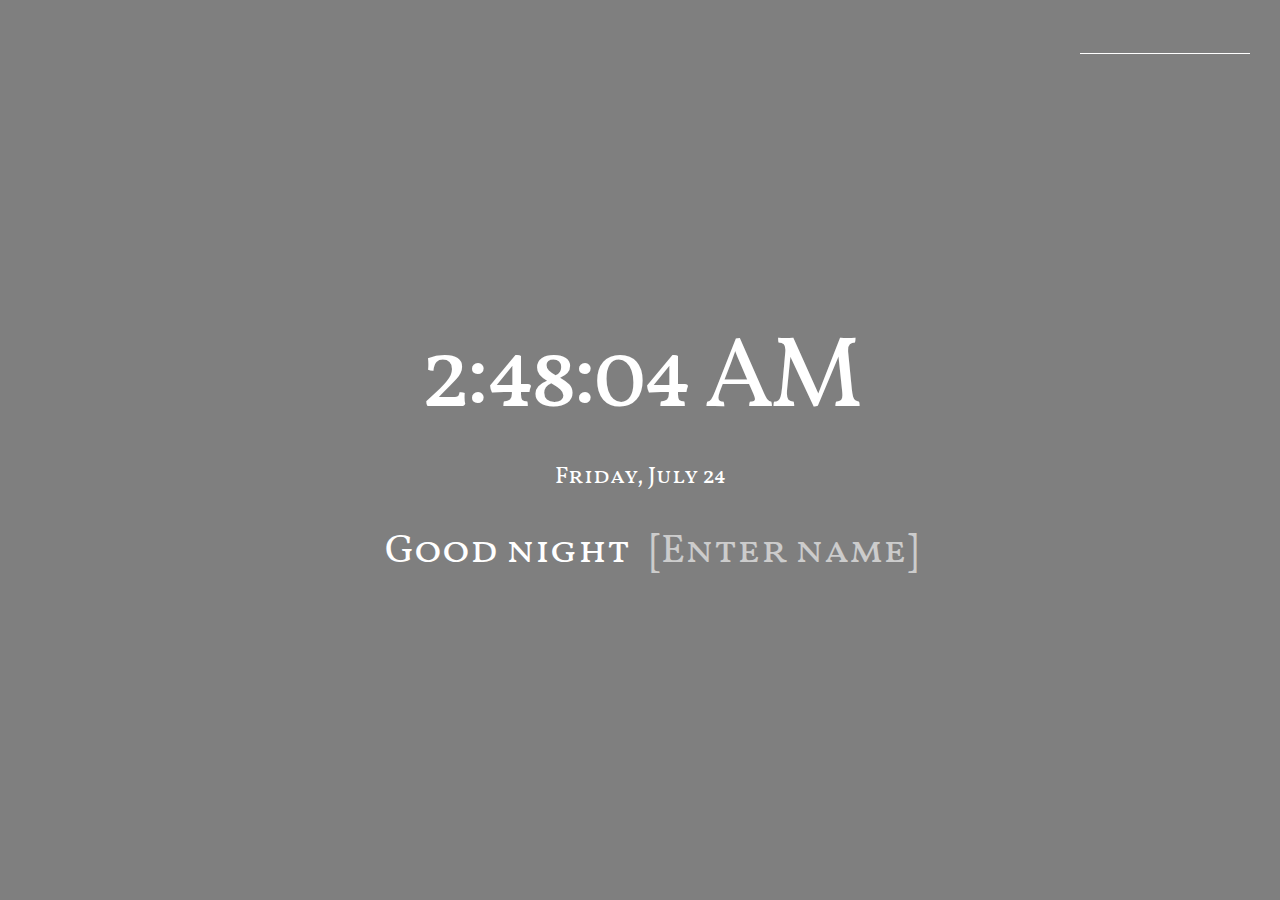
==== src/index.html @ 43291355 "feat: did clock, calendar, greeting" ====
<!DOCTYPE html>
<html lang="en">
<head>
  <meta charset="UTF-8"/>
  <meta name="viewport" content="width=device-width, initial-scale=1.0"/>
  <link href="https://fonts.googleapis.com/css?family=Vollkorn+SC:regular,600,700,900" rel="stylesheet" />
  <!-- <link href="assets/favicon.ico" rel="shortcut icon"/> -->
  <link rel="stylesheet" type="text/css" href="./style.css">
  <title>Momentum</title>
</head>
<body>
  <header class="header">
    <div class="player">
      <div class="player-controls">
        <button class="play-prev player-icon"></button>
        <button class="play player-icon"></button>
        <button class="play-next player-icon"></button>
      </div>
      <ul class="play-list"></ul>
    </div>
    <div class="weather">
      <input type="text" class="city" />
      <i class="weather-icon owf"></i>
      <div class="weather-error"></div>
      <div class="description-container">
        <span class="temperature"></span>
        <span class="weather-description"></span>
      </div>
      <div class="wind"></div>
      <div class="humidity"></div>
    </div>
  </header>
  <main class="main">
    <div class="slider-icons">
      <button class="slide-prev slider-icon"></button>
      <button class="slide-next slider-icon"></button>
    </div>
    <time class="time"></time>
    <date class="date"></date>
    <div class="greeting-container">
      <span class="greeting"></span>
      <input type="text" placeholder="[Enter name]" class="name"/>
    </div>
  </main>
  <footer class="footer">
    <button class="change-quote"></button>
    <div>
      <div class="quote"></div>
      <div class="author"></div>
    </div>
  </footer>
  <script src="./script.js"></script>
</body>
</html>
---- src/style.css ----
@font-face {
  font-family: 'Friz Quadrata Std';
  src: url('FrizQuadrataStd-Bold.eot');
  src: local('Friz Quadrata Std Bold'), local('FrizQuadrataStd-Bold'),
      url('FrizQuadrataStd-Bold.eot?#iefix') format('embedded-opentype'),
      url('FrizQuadrataStd-Bold.woff2') format('woff2'),
      url('FrizQuadrataStd-Bold.woff') format('woff'),
      url('FrizQuadrataStd-Bold.ttf') format('truetype');
  font-weight: bold;
  font-style: normal;
  font-display: swap;
}

@font-face {
  font-family: 'Friz Quadrata Std';
  src: url('FrizQuadrataStd.eot');
  src: local('Friz Quadrata Std Medium'), local('FrizQuadrataStd'),
      url('FrizQuadrataStd.eot?#iefix') format('embedded-opentype'),
      url('FrizQuadrataStd.woff2') format('woff2'),
      url('FrizQuadrataStd.woff') format('woff'),
      url('FrizQuadrataStd.ttf') format('truetype');
  font-weight: 500;
  font-style: normal;
  font-display: swap;
}


body {
  min-width: 480px;
  min-height: 100vh;
  font-size: 16px;
  color: #fff;
  text-align: center;
  background: rgba(0, 0, 0, 0.5);
  background-blend-mode: multiply;
  font-family: 'Vollkorn SC';
}

  * {
    box-sizing: border-box;
    margin: 0;
    padding: 0;
  }
  
  body {
    min-width: 480px;
    min-height: 100vh;
    font-size: 16px;
    color: #fff;
    text-align: center;
    background: url("../assets/img/bg.jpg") center/cover, rgba(0, 0, 0, 0.5);
    background-blend-mode: multiply;
    transition: background-image 1s ease-in-out;
  }
  
  .header {
    display: flex;
    justify-content: space-between;
    align-items: flex-start;
    width: 100%;
    height: 30vh;
    min-height: 220px;  
    padding: 20px;
  }
  
  .player-controls {
    display: flex;
    align-items: center;
    justify-content: space-between;
    width: 120px;
    margin-bottom: 28px;
  }
  
  .play-list {
    text-align: left;
  }
  
  .play-item {
    position: relative;
    padding: 5px;
    padding-left: 20px;
    list-style: none;
    opacity: .8;
    cursor: pointer;
    transition: .3s;
  }
  
  .play-item:hover {
    opacity: 1;
  }
  
  .play-item::before {
    content: "\2713";  
    position: absolute;
    left: 0;
    top: 2px;
    font-weight: 900;
  }
  
  .item-active::before {
    color: #C5B358;
  }
  
  .player-icon,
  .slider-icon,
  .change-quote {
    width: 32px;
    height: 32px;
    background-size: 32px 32px;
    background-position: center center;
    background-repeat: no-repeat;
    background-color: transparent;
    border: 0;
    outline: 0;
    opacity: .8;
    cursor: pointer;
    transition: .3s;  
  }
  
  .player-icon:hover,
  .slider-icon:hover,
  .change-quote:hover {
    opacity: 1;
  }
  
  .player-icon:active,
  .slider-icon:active,
  .change-quote:active {
    border: 0;
    outline: 0;  
    transform: scale(1.1);
  }
  
  .play {
    width: 40px;
    height: 40px;
    background-size: 40px 40px;
    background-image: url("../assets/svg/play.svg");
  }
  
  .pause {
    background-image: url("../assets/svg/pause.svg");
  }
  
  .play-prev {
    background-image: url("../assets/svg/play-prev.svg");
  }
  
  .play-next {
    background-image: url("../assets/svg/play-next.svg");
  }
  
  .weather {
    display: flex;
    flex-direction: column;
    justify-content: space-between;
    align-items: flex-start;
    row-gap: 5px;
    width: 180px;
    min-height: 180px;  
    text-align: left;
  }
  
  .weather-error {
    margin-top: -10px;
  }
  
  .description-container {
    display: flex;
    flex-wrap: wrap;
    justify-content: flex-start;
    align-items: center;
    column-gap: 12px;
  }
  
  .weather-icon {
    font-size: 44px;
  }
  
  .city {
    width: 170px;
    height: 34px;
    padding: 5px;
    font-size: 20px;
    line-height: 24px;
    color: #fff;  
    border: 0;
    outline: 0;
    border-bottom: 1px solid #fff;
    background-color: transparent;
  }
  
  .city::placeholder {  
    font-size: 20px;
    color: #fff;
    opacity: .6;
  }
  
  .main {
    position: relative;
    display: flex;
    flex-direction: column;
    justify-content: center;
    align-items: center;
    width: 100%;
    height: 40vh;
    min-height: 260px;  
    padding: 20px;
  }
  
  .slider-icon {
    position: absolute;
    top: 50%;
    margin-top: -16px;
    cursor: pointer;
  }
  
  .slide-prev {
    left: 20px;
    background-image: url("../assets/svg/slider-prev.svg");
  }
  
  .slide-next {
    right: 20px;
    background-image: url("../assets/svg/slider-next.svg");
  }
  
  .time {
    min-height: 124px;
    margin-bottom: 10px;
    font-size: 100px;
    letter-spacing: -4px;  
  }
  
  .date {
    min-height: 28px;
    font-size: 24px;
    margin-bottom: 20px;
  }
  
  .greeting-container {
    display: flex;
    flex-wrap: wrap;
    justify-content: stretch;
    align-items: center;
    min-height: 48px;
    width: 100vw;
    font-size: 40px;
  }
  
  .greeting {
    flex: 1;  
    padding: 10px;
    text-align: right;
  }
  
  .name {
    flex: 1;
    max-width: 50%;
    padding: 10px;
    font-size: 40px;
    text-align: left;
    color: #fff;
    font-family: 'Vollkorn SC';
    background-color: transparent;
    border: 0;
    outline: 0;
  }
  
  .name::placeholder {
    color: #fff;
    opacity: .6;
  }
  
  .footer {
    display: flex;
    flex-direction: column;
    justify-content: flex-end;
    align-items: center;
    width: 100%;
    height: 30vh;
    min-height: 160px;  
    padding: 20px;
  }
  
  .change-quote {
    margin-bottom: 30px;
    background-image: url("../assets/svg/reload.svg");  
  }
  
  .quote {
    min-height: 32px;
  }
  
  .author {
    min-height: 20px;
  }
  
  @media (max-width: 768px) {
    .time {
      min-height: 80px;
      font-size: 72px;    
    }
  
    .greeting-container {
      min-height: 40px;
      font-size: 32px;
    }
  
    .greeting {
      padding: 5px;
    }
  
    .name {
      font-size: 32px;
      padding: 5px;
    }
  }
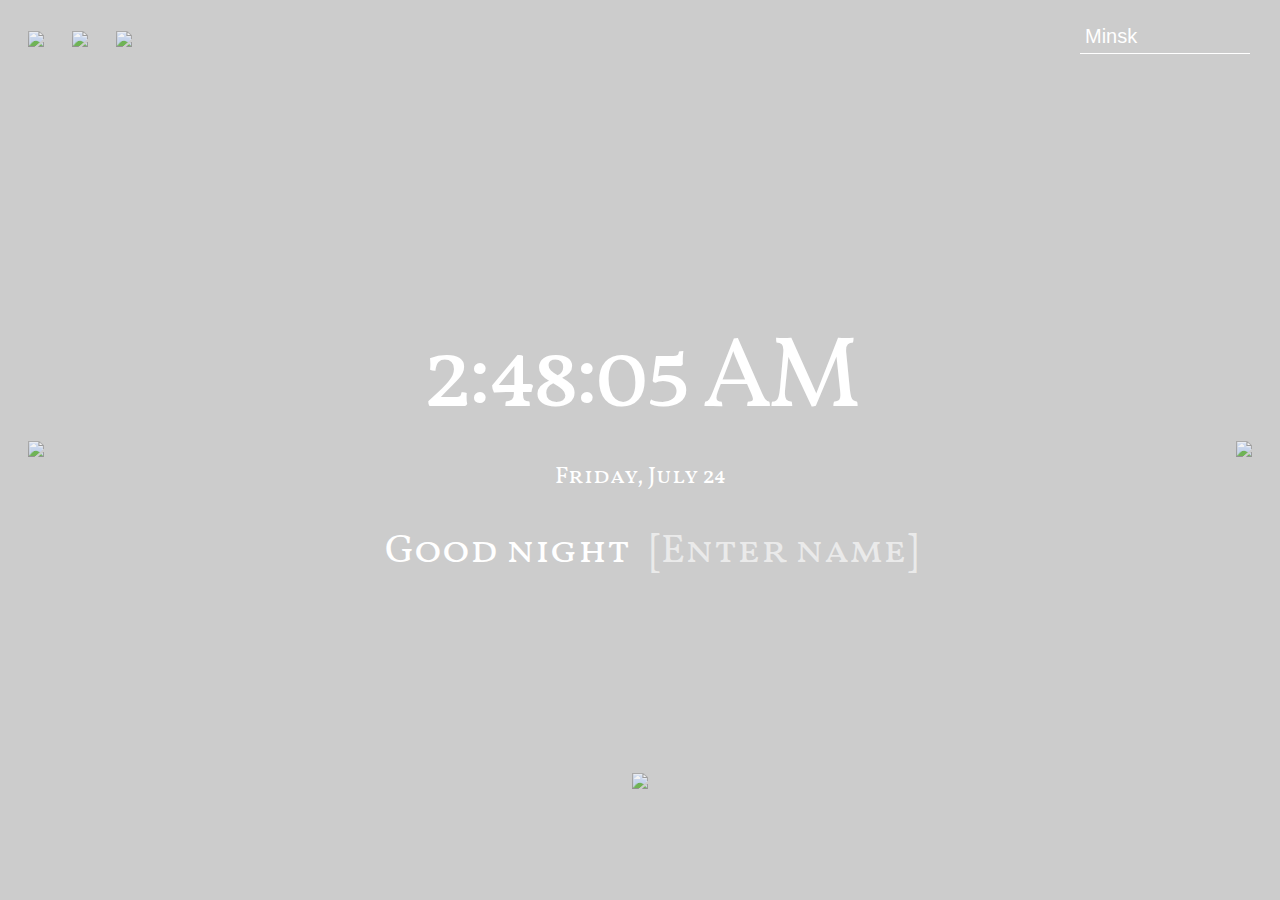
==== commit b8f83a4c: "feat: did slider and weather widget" ====
--- a/src/index.html
+++ b/src/index.html
@@ -5,16 +5,17 @@
   <meta name="viewport" content="width=device-width, initial-scale=1.0"/>
   <link href="https://fonts.googleapis.com/css?family=Vollkorn+SC:regular,600,700,900" rel="stylesheet" />
   <!-- <link href="assets/favicon.ico" rel="shortcut icon"/> -->
-  <link rel="stylesheet" type="text/css" href="./style.css">
+  <link rel="stylesheet" href="./css/owfont-regular.css">
+  <link rel="stylesheet" type="text/css" href="./css/style.css">
   <title>Momentum</title>
 </head>
 <body>
   <header class="header">
     <div class="player">
       <div class="player-controls">
-        <button class="play-prev player-icon"></button>
-        <button class="play player-icon"></button>
-        <button class="play-next player-icon"></button>
+        <button class="play-prev player-icon"><img src="https://img.icons8.com/ios/32/FFFFFF/rewind-button-round--v2.png"/></button>
+        <button class="play player-icon"><img src="https://img.icons8.com/ios/40/FFFFFF/play-button-circled--v3.png"/></button>
+        <button class="play-next player-icon"><img src="https://img.icons8.com/ios/32/FFFFFF/fast-forward-round--v2.png"/></button>
       </div>
       <ul class="play-list"></ul>
     </div>
@@ -32,8 +33,8 @@
   </header>
   <main class="main">
     <div class="slider-icons">
-      <button class="slide-prev slider-icon"></button>
-      <button class="slide-next slider-icon"></button>
+      <button class="slide-prev slider-icon"><img src="https://img.icons8.com/ios-glyphs/30/FFFFFF/chevron-left.png"/></button>
+      <button class="slide-next slider-icon"><img src="https://img.icons8.com/ios-glyphs/30/FFFFFF/chevron-right.png"/></button>
     </div>
     <time class="time"></time>
     <date class="date"></date>
@@ -43,7 +44,7 @@
     </div>
   </main>
   <footer class="footer">
-    <button class="change-quote"></button>
+    <button class="change-quote"><img src="https://img.icons8.com/ios-filled/35/FFFFFF/recurring-appointment.png"/></button>
     <div>
       <div class="quote"></div>
       <div class="author"></div>
--- a/src/css/owfont-regular.css
+++ b/src/css/owfont-regular.css
@@ -0,0 +1,558 @@
+/*!
+ *  owfont-regular 1.0.0 by Deniz Fuchidzhiev - http://websygen.com
+ *  License - font: SIL OFL 1.1, css: MIT License
+ */
+/* FONT PATH
+ * -------------------------- */
+@font-face {
+  font-family: 'owfont';
+  src: url('../assets/fonts/owfont-regular.eot?v=1.0.0');
+  src: url('../assets/fonts/owfont-regular.eot?#iefix&v=1.0.0') format('embedded-opentype'),
+	   url('../assets/fonts/owfont-regular.woff') format('woff'),
+	   url('../assets/fonts/owfont-regular.ttf') format('truetype'),
+	   url('../assets/fonts/owfont-regular.svg#owf-regular') format('svg');
+  font-weight: normal;
+  font-style: normal;
+}
+.owf {
+  display: inline-block;
+  font: normal normal normal 14px/1 owfont;
+  font-size: inherit;
+  text-rendering: auto;
+  -webkit-font-smoothing: antialiased;
+  -moz-osx-font-smoothing: grayscale;
+  transform: translate(0, 0);
+}
+/* makes the font 33% larger relative to the icon container */
+.owf-lg {
+  font-size: 1.33333333em;
+  line-height: 0.75em;
+  vertical-align: -15%;
+}
+.owf-2x {
+  font-size: 2em;
+}
+.owf-3x {
+  font-size: 3em;
+}
+.owf-4x {
+  font-size: 4em;
+}
+.owf-5x {
+  font-size: 5em;
+}
+.owf-fw {
+  width: 1.28571429em;
+  text-align: center;
+}
+.owf-ul {
+  padding-left: 0;
+  margin-left: 2.14285714em;
+  list-style-type: none;
+}
+.owf-ul > li {
+  position: relative;
+}
+.owf-li {
+  position: absolute;
+  left: -2.14285714em;
+  width: 2.14285714em;
+  top: 0.14285714em;
+  text-align: center;
+}
+.owf-li.owf-lg {
+  left: -1.85714286em;
+}
+.owf-border {
+  padding: .2em .25em .15em;
+  border: solid 0.08em #eeeeee;
+  border-radius: .1em;
+}
+.owf-pull-right {
+  float: right;
+}
+.owf-pull-left {
+  float: left;
+}
+.owf.owf-pull-left {
+  margin-right: .3em;
+}
+.owf.owf-pull-right {
+  margin-left: .3em;
+}
+
+/* owfont uses the Unicode Private Use Area (PUA) to ensure screen
+   readers do not read off random characters that represent icons */
+   
+/*   Weather Condition Codes    */
+   
+/*   Thunderstorm - - - - - - - - - - - - - - - - - - - - - - - - - - - - - - - - - - - -    */
+   
+/* thunderstorm with light rain */
+.owf-200:before,
+.owf-200-d:before,
+.owf-200-n:before {
+  content: "\EB28";
+}
+/* thunderstorm with rain */
+.owf-201:before,
+.owf-201-d:before,
+.owf-201-n:before {
+  content: "\EB29";
+}
+/* thunderstorm with heavy rain */
+.owf-202:before,
+.owf-202-d:before,
+.owf-202-n:before {
+  content: "\EB2A";
+}
+/*  light thunderstorm  */
+.owf-210:before,
+.owf-210-d:before,
+.owf-210-n:before {
+  content: "\EB32";
+}
+/*  thunderstorm  */
+.owf-211:before,
+.owf-211-d:before,
+.owf-211-n:before {
+  content: "\EB33";
+}
+/*   heavy thunderstorm   */
+.owf-212:before,
+.owf-212-d:before,
+.owf-212-n:before {
+  content: "\EB34";
+}
+/*   ragged thunderstorm   */
+.owf-221:before,
+.owf-221-d:before,
+.owf-221-n:before {
+  content: "\EB3D";
+}
+/*  thunderstorm with light drizzle    */
+.owf-230:before,
+.owf-230-d:before,
+.owf-230-n:before {
+  content: "\EB46";
+}
+/*  thunderstorm with drizzle     */
+.owf-231:before,
+.owf-231-d:before,
+.owf-231-n:before {
+  content: "\EB47";
+}
+/* thunderstorm with heavy drizzle     */
+.owf-232:before,
+.owf-232-d:before,
+.owf-232-n:before {
+  content: "\EB48";
+}
+
+/*   Drizzle - - - - - - - - - - - - - - - - - - - - - - - - - - - - - - - - - - - -    */
+
+/*  light intensity drizzle */
+.owf-300:before,
+.owf-300-d:before,
+.owf-300-n:before {
+  content: "\EB8C";
+}
+/*  drizzle */
+.owf-301:before,
+.owf-301-d:before,
+.owf-301-n:before {
+  content: "\EB8D";
+}
+/*  heavy intensity drizzle  */
+.owf-302:before,
+.owf-302-d:before,
+.owf-302-n:before {
+  content: "\EB8E";
+}
+/*   light intensity drizzle rain  */
+.owf-310:before,
+.owf-310-d:before,
+.owf-310-n:before {
+  content: "\EB96";
+}
+/*  drizzle rain  */
+.owf-311:before,
+.owf-311-d:before,
+.owf-311-n:before {
+  content: "\EB97";
+}
+/* heavy intensity drizzle rain */
+.owf-312:before,
+.owf-312-d:before,
+.owf-312-n:before {
+  content: "\EB98";
+}
+/* shower rain and drizzle  */
+.owf-313:before,
+.owf-313-d:before,
+.owf-313-n:before {
+  content: "\EB99";
+}
+/* heavy shower rain and drizzle*/
+.owf-314:before,
+.owf-314-d:before,
+.owf-314-n:before {
+  content: "\EB9A";
+}
+/* shower drizzle */
+.owf-321:before,
+.owf-321-d:before,
+.owf-321-n:before {
+  content: "\EBA1";
+}
+
+/*   Rain - - - - - - - - - - - - - - - - - - - - - - - - - - - - - - - - - - - -    */
+
+/* light rain  */
+.owf-500:before,
+.owf-500-d:before,
+.owf-500-n:before {
+  content: "\EC54";
+}
+/* moderate rain  */
+.owf-501:before,
+.owf-501-d:before,
+.owf-501-n:before {
+  content: "\EC55";
+}
+/* heavy intensity rain  */
+.owf-502:before,
+.owf-502-d:before,
+.owf-502-n:before {
+  content: "\EC56";
+}
+/* very heavy rain   */
+.owf-503:before,
+.owf-503-d:before,
+.owf-503-n:before {
+  content: "\EC57";
+}
+/* extreme rain    */
+.owf-504:before,
+.owf-504-d:before,
+.owf-504-n:before {
+  content: "\EC58";
+}
+/* freezing rain    */
+.owf-511:before,
+.owf-511-d:before,
+.owf-511-n:before {
+  content: "\EC5F";
+}
+/*  light intensity shower rain    */
+.owf-520:before,
+.owf-520-d:before,
+.owf-520-n:before {
+  content: "\EC68";
+}
+/* shower rain  */
+.owf-521:before,
+.owf-521-d:before,
+.owf-521-n:before {
+  content: "\EC69";
+}
+/*  heavy intensity shower rain  */
+.owf-522:before,
+.owf-522-d:before,
+.owf-522-n:before {
+  content: "\EC6A";
+}
+/* ragged shower rain  */
+.owf-531:before,
+.owf-531-d:before,
+.owf-531-n:before {
+  content: "\EC73";
+}
+
+/*   Snow - - - - - - - - - - - - - - - - - - - - - - - - - - - - - - - - - - - -    */
+
+/* light snow  */
+.owf-600:before,
+.owf-600-d:before,
+.owf-600-n:before {
+  content: "\ECB8";
+}
+/*  snow  */
+.owf-601:before,
+.owf-601-d:before,
+.owf-601-n:before {
+  content: "\ECB9";
+}
+/*   heavy snow   */
+.owf-602:before,
+.owf-602-d:before,
+.owf-602-n:before {
+  content: "\ECBA";
+}
+/*  sleet  */
+.owf-611:before,
+.owf-611-d:before,
+.owf-611-n:before {
+  content: "\ECC3";
+}
+/*   shower sleet */
+.owf-612:before,
+.owf-612-d:before,
+.owf-612-n:before {
+  content: "\ECC4";
+}
+/* light rain and snow */
+.owf-615:before,
+.owf-615-d:before,
+.owf-615-n:before {
+  content: "\ECC7";
+}
+/* rain and snow  */
+.owf-616:before,
+.owf-616-d:before,
+.owf-616-n:before {
+  content: "\ECC8";
+}
+/* light shower snow  */
+.owf-620:before,
+.owf-620-d:before,
+.owf-620-n:before {
+  content: "\ECCC";
+}
+/* shower snow  */
+.owf-621:before,
+.owf-621-d:before,
+.owf-621-n:before {
+  content: "\ECCD";
+}
+/* heavy shower snow  */
+.owf-622:before,
+.owf-622-d:before,
+.owf-622-n:before {
+  content: "\ECCE";
+}
+
+/*   Atmosphere - - - - - - - - - - - - - - - - - - - - - - - - - - - - - - - - - - - -    */
+
+/* mist */
+.owf-701:before,
+.owf-701-d:before,
+.owf-701-n:before {
+  content: "\ED1D";
+}
+/* smoke */
+.owf-711:before,
+.owf-711-d:before,
+.owf-711-n:before {
+  content: "\ED27";
+}
+/* haze */
+.owf-721:before,
+.owf-721-d:before,
+.owf-721-n:before {
+  content: "\ED31";
+}
+/* Sand/Dust Whirls */
+.owf-731:before,
+.owf-731-d:before,
+.owf-731-n:before {
+  content: "\ED3B";
+}
+/* Fog */
+.owf-741:before,
+.owf-741-d:before,
+.owf-741-n:before {
+  content: "\ED45";
+}
+/* sand */
+.owf-751:before,
+.owf-751-d:before,
+.owf-751-n:before {
+  content: "\ED4F";
+}
+/* dust */
+.owf-761:before,
+.owf-761-d:before,
+.owf-761-n:before {
+  content: "\ED59";
+}
+/*  VOLCANIC ASH  */
+.owf-762:before,
+.owf-762-d:before,
+.owf-762-n:before {
+  content: "\ED5A";
+}
+/* SQUALLS */
+.owf-771:before,
+.owf-771-d:before,
+.owf-771-n:before {
+  content: "\ED63";
+}
+/* TORNADO */
+.owf-781:before,
+.owf-781-d:before,
+.owf-781-n:before {
+  content: "\ED6D";
+}
+
+/*   Clouds - - - - - - - - - - - - - - - - - - - - - - - - - - - - - - - - - - - -    */
+
+/*  sky is clear  */  /*  Calm  */
+.owf-800:before,
+.owf-800-d:before,
+.owf-951:before,
+.owf-951-d:before {
+  content: "\ED80";
+}
+.owf-800-n:before,
+.owf-951-n:before {
+  content: "\F168";
+}
+/*  few clouds   */
+.owf-801:before,
+.owf-801-d:before {
+  content: "\ED81";
+}
+.owf-801-n:before {
+  content: "\F169";
+}
+/* scattered clouds */
+.owf-802:before,
+.owf-802-d:before {
+  content: "\ED82";
+}
+.owf-802-n:before {
+  content: "\F16A";
+}
+/* broken clouds  */
+.owf-803:before,
+.owf-803-d:before,
+.owf-803-n:before {
+  content: "\ED83";
+}
+/* overcast clouds  */
+.owf-804:before,
+.owf-804-d:before,
+.owf-804-n:before {
+  content: "\ED84";
+}
+
+/*   Extreme - - - - - - - - - - - - - - - - - - - - - - - - - - - - - - - - - - - -    */
+
+/* tornado  */
+.owf-900:before,
+.owf-900-d:before,
+.owf-900-n:before {
+  content: "\EDE4";
+}
+/*  tropical storm  */
+.owf-901:before,
+.owf-901-d:before,
+.owf-901-n:before {
+  content: "\EDE5";
+}
+/* hurricane */
+.owf-902:before,
+.owf-902-d:before,
+.owf-902-n:before {
+  content: "\EDE6";
+}
+/* cold */
+.owf-903:before,
+.owf-903-d:before,
+.owf-903-n:before {
+  content: "\EDE7";
+}
+/* hot */
+.owf-904:before,
+.owf-904-d:before,
+.owf-904-n:before {
+  content: "\EDE8";
+}
+/* windy */
+.owf-905:before,
+.owf-905-d:before,
+.owf-905-n:before {
+  content: "\EDE9";
+}
+/* hail */
+.owf-906:before,
+.owf-906-d:before,
+.owf-906-n:before {
+  content: "\EDEA";
+}
+
+/*   Additional - - - - - - - - - - - - - - - - - - - - - - - - - - - - - - - - - - - -    */
+
+/* Setting */
+.owf-950:before,
+.owf-950-d:before,
+.owf-950-n:before {
+  content: "\EE16";
+}
+/*  Light breeze  */
+.owf-952:before,
+.owf-952-d:before,
+.owf-952-n:before {
+  content: "\EE18";
+}
+/*  Gentle Breeze  */
+.owf-953:before,
+.owf-953-d:before,
+.owf-953-n:before {
+  content: "\EE19";
+}
+/*  Moderate breeze  */
+.owf-954:before,
+.owf-954-d:before,
+.owf-954-n:before {
+  content: "\EE1A";
+}
+/* Fresh Breeze  */
+.owf-955:before,
+.owf-955-d:before,
+.owf-955-n:before {
+  content: "\EE1B";
+}
+/* Strong  Breeze  */
+.owf-956:before,
+.owf-956-d:before,
+.owf-956-n:before {
+  content: "\EE1C";
+}
+/* High wind, near gale  */
+.owf-957:before,
+.owf-957-d:before,
+.owf-957-n:before {
+  content: "\EE1D";
+}
+/* Gale */
+.owf-958:before,
+.owf-958-d:before,
+.owf-958-n:before {
+  content: "\EE1E";
+}
+/*  Severe Gale  */
+.owf-959:before,
+.owf-959-d:before,
+.owf-959-n:before {
+  content: "\EE1F";
+}
+/* Storm */
+.owf-960:before,
+.owf-960-d:before,
+.owf-960-n:before {
+  content: "\EE20";
+}
+/*  Violent Storm  */
+.owf-961:before,
+.owf-961-d:before,
+.owf-961-n:before {
+  content: "\EE21";
+}
+/* Hurricane */
+.owf-962:before,
+.owf-962-d:before,
+.owf-962-n:before {
+  content: "\EE22";
+}--- a/src/css/style.css
+++ b/src/css/style.css
@@ -0,0 +1,305 @@
+@font-face {
+  font-family: 'Friz Quadrata Std';
+  src: url('FrizQuadrataStd-Bold.eot');
+  src: local('Friz Quadrata Std Bold'), local('FrizQuadrataStd-Bold'),
+      url('FrizQuadrataStd-Bold.eot?#iefix') format('embedded-opentype'),
+      url('FrizQuadrataStd-Bold.woff2') format('woff2'),
+      url('FrizQuadrataStd-Bold.woff') format('woff'),
+      url('FrizQuadrataStd-Bold.ttf') format('truetype');
+  font-weight: bold;
+  font-style: normal;
+  font-display: swap;
+}
+
+@font-face {
+  font-family: 'Friz Quadrata Std';
+  src: url('FrizQuadrataStd.eot');
+  src: local('Friz Quadrata Std Medium'), local('FrizQuadrataStd'),
+      url('FrizQuadrataStd.eot?#iefix') format('embedded-opentype'),
+      url('FrizQuadrataStd.woff2') format('woff2'),
+      url('FrizQuadrataStd.woff') format('woff'),
+      url('FrizQuadrataStd.ttf') format('truetype');
+  font-weight: 500;
+  font-style: normal;
+  font-display: swap;
+}
+
+  * {
+    box-sizing: border-box;
+    margin: 0;
+    padding: 0;
+  }
+
+body {
+  min-width: 480px;
+  min-height: 100vh;
+  font-size: 16px;
+  color: #fff;
+  text-align: center;
+  background: rgba(0, 0, 0, 0.2);
+  background-blend-mode: multiply;
+  font-family: 'Vollkorn SC';
+  background-size: cover;
+  background-position: center;
+}
+  
+  .header {
+    display: flex;
+    justify-content: space-between;
+    align-items: flex-start;
+    width: 100%;
+    height: 30vh;
+    min-height: 220px;  
+    padding: 20px;
+  }
+  
+  .player-controls {
+    display: flex;
+    align-items: center;
+    justify-content: space-between;
+    width: 120px;
+    margin-bottom: 28px;
+  }
+  
+  .play-list {
+    text-align: left;
+  }
+  
+  .play-item {
+    position: relative;
+    padding: 5px;
+    padding-left: 20px;
+    list-style: none;
+    opacity: .8;
+    cursor: pointer;
+    transition: .3s;
+  }
+  
+  .play-item:hover {
+    opacity: 1;
+  }
+  
+  .play-item::before {
+    content: "\2713";  
+    position: absolute;
+    left: 0;
+    top: 2px;
+    font-weight: 900;
+  }
+  
+  .item-active::before {
+    color: #C5B358;
+  }
+  
+  .player-icon,
+  .slider-icon,
+  .change-quote {
+    width: 32px;
+    height: 32px;
+    background-size: 32px 32px;
+    background-position: center center;
+    background-repeat: no-repeat;
+    background-color: transparent;
+    border: 0;
+    outline: 0;
+    opacity: .8;
+    cursor: pointer;
+    transition: .3s;  
+  }
+  
+  .player-icon:hover,
+  .slider-icon:hover,
+  .change-quote:hover {
+    opacity: 1;
+  }
+  
+  .player-icon:active,
+  .slider-icon:active,
+  .change-quote:active {
+    border: 0;
+    outline: 0;  
+    transform: scale(1.1);
+  }
+  
+  .play {
+    width: 40px;
+    height: 40px;
+    background-size: 40px 40px;
+    background-image: url("../assets/svg/play.svg");
+  }
+  
+  .pause {
+    background-image: url("../assets/svg/pause.svg");
+  }
+  
+  .play-prev {
+    background-image: url("../assets/svg/play-prev.svg");
+  }
+  
+  .play-next {
+    background-image: url("../assets/svg/play-next.svg");
+  }
+  
+  .weather {
+    display: flex;
+    flex-direction: column;
+    justify-content: space-between;
+    align-items: flex-start;
+    row-gap: 5px;
+    width: 180px;
+    min-height: 180px;  
+    text-align: left;
+  }
+  
+  .weather-error {
+    margin-top: -10px;
+  }
+  
+  .description-container {
+    display: flex;
+    flex-wrap: wrap;
+    justify-content: flex-start;
+    align-items: center;
+    column-gap: 12px;
+  }
+  
+  .weather-icon {
+    font-size: 44px;
+  }
+  
+  .city {
+    width: 170px;
+    height: 34px;
+    padding: 5px;
+    font-size: 20px;
+    line-height: 24px;
+    color: #fff;  
+    border: 0;
+    outline: 0;
+    border-bottom: 1px solid #fff;
+    background-color: transparent;
+  }
+  
+  .city::placeholder {  
+    font-size: 20px;
+    color: #fff;
+    opacity: .6;
+  }
+  
+  .main {
+    position: relative;
+    display: flex;
+    flex-direction: column;
+    justify-content: center;
+    align-items: center;
+    width: 100%;
+    height: 40vh;
+    min-height: 260px;  
+    padding: 20px;
+  }
+  
+  .slider-icon {
+    position: absolute;
+    top: 50%;
+    margin-top: -16px;
+    cursor: pointer;
+  }
+  
+  .slide-prev {
+    left: 20px;
+  }
+  
+  .slide-next {
+    right: 20px;
+  }
+  
+  .time {
+    min-height: 124px;
+    margin-bottom: 10px;
+    font-size: 100px;
+    letter-spacing: -4px;  
+  }
+  
+  .date {
+    min-height: 28px;
+    font-size: 24px;
+    margin-bottom: 20px;
+  }
+  
+  .greeting-container {
+    display: flex;
+    flex-wrap: wrap;
+    justify-content: stretch;
+    align-items: center;
+    min-height: 48px;
+    width: 100vw;
+    font-size: 40px;
+  }
+  
+  .greeting {
+    flex: 1;  
+    padding: 10px;
+    text-align: right;
+  }
+  
+  .name {
+    flex: 1;
+    max-width: 50%;
+    padding: 10px;
+    font-size: 40px;
+    text-align: left;
+    color: #fff;
+    font-family: 'Vollkorn SC';
+    background-color: transparent;
+    border: 0;
+    outline: 0;
+  }
+  
+  .name::placeholder {
+    color: #fff;
+    opacity: .6;
+  }
+  
+  .footer {
+    display: flex;
+    flex-direction: column;
+    justify-content: flex-end;
+    align-items: center;
+    width: 100%;
+    height: 30vh;
+    min-height: 160px;  
+    padding: 20px;
+  }
+  
+  .change-quote {
+    margin-bottom: 30px;
+  }
+  
+  .quote {
+    min-height: 32px;
+  }
+  
+  .author {
+    min-height: 20px;
+  }
+  
+  @media (max-width: 768px) {
+    .time {
+      min-height: 80px;
+      font-size: 72px;    
+    }
+  
+    .greeting-container {
+      min-height: 40px;
+      font-size: 32px;
+    }
+  
+    .greeting {
+      padding: 5px;
+    }
+  
+    .name {
+      font-size: 32px;
+      padding: 5px;
+    }
+  }